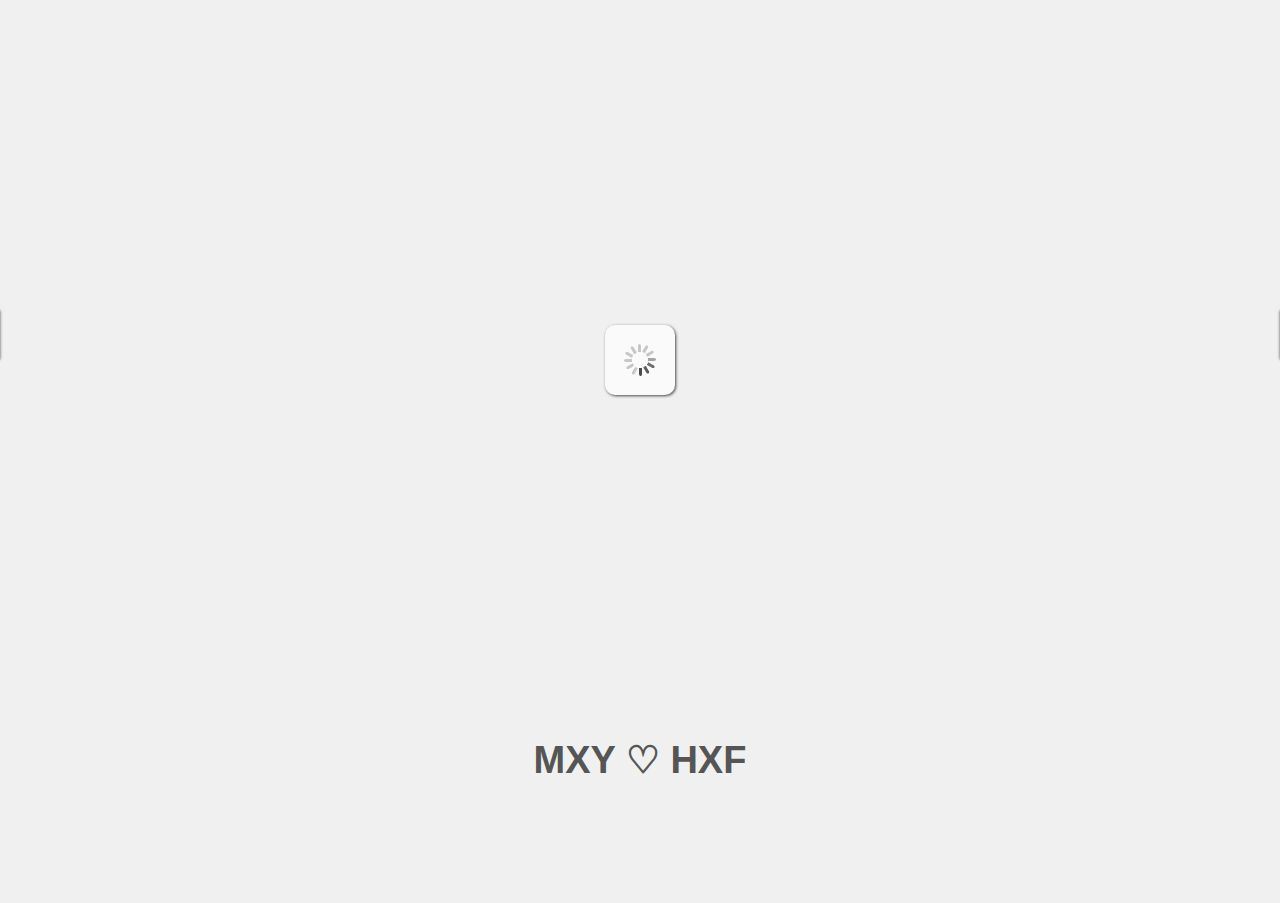
==== index.html @ fc4159d2 "初始化" ====
<!DOCTYPE html PUBLIC "-//W3C//DTD XHTML 1.0 Strict//EN" "http://www.w3.org/TR/xhtml1/DTD/xhtml1-strict.dtd">
<html>

<head>
	<title>MXY ♡ HXF</title>
	<meta http-equiv="Content-Type" content="text/html; charset=UTF-8" />
	<link rel="stylesheet" href="css/style.css" type="text/css" media="screen" />
	
	<script src="https://cdn.bootcdn.net/ajax/libs/jquery/3.5.1/jquery.min.js"></script>

	<!-- <style type="text/css">
		.description {
			position: fixed;
			right: 10px;
			top: 10px;
			font-size: 12px;
			color: #888;
		}

		span.reference {
			position: fixed;
			left: 10px;
			bottom: 10px;
			font-size: 12px;
		}

		span.reference a {
			color: #888;
			text-transform: uppercase;
			text-decoration: none;
			padding-right: 20px;
		}

		span.reference a:hover {
			color: #444;
		}
	</style> -->
</head>

<body>
	<div style="height: 100vh;">
		<iframe frameborder="0" scrolling="no" src="index2.html" width="100%" height="80%"></iframe>
		<div style="height: 20%;">
			<h1 style="text-align: center;">MXY ♡ HXF</h1>
			<p id="time"></p>
		</div>
	</div>

	<script type="text/javascript" src="js/time.js"></script>
</body>

</html>
---- css/style.css ----
*{
	margin:0;
	padding:0;
}
body{
	background:#f0f0f0 url(http://imgbd.mxy493.xyz/bg.jpg) repeat top left;
	font-family:Arial, Helvetica, sans-serif;
	font-size:12px;
	color: #555;
}
h1{
	padding: 15px;
	font-size:38px;
}
h1 span{
	font-size:20px;
}

#time {
	text-align: center;
	font-size: 24px;
}

.im_wrapper div{
	left:-500px;
	width:125px;
	height:125px;
	position:absolute;
	background-repeat:no-repeat;
	background-color:#fff;
	cursor:pointer;
	-moz-box-shadow:1px 1px 3px #000;
	-webkit-box-shadow:1px 1px 3px #000;
	box-shadow:1px 1px 3px #000;
}
.im_wrapper div img{
	float:left;
	width:115px;
	height:115px;
	margin:5px 0px 0px 5px;
}
.im_loading{
	display:none;
	position:fixed;
	top:50%;
	left:50%;
	margin:-35px 0px 0px -35px;
	background:#fff url(../images/loader.gif) no-repeat center center;
	width:70px;
	height:70px;
	z-index:9999;
	-moz-border-radius:10px;
	-webkit-border-radius:10px;
	border-radius:10px;
	-moz-box-shadow:1px 1px 3px #000;
	-webkit-box-shadow:1px 1px 3px #000;
	box-shadow:1px 1px 3px #000;
	opacity:0.7;
	filter:progid:DXImageTransform.Microsoft.Alpha(opacity=70);
}
.im_next,
.im_prev{
	width:50px;
	height:50px;
	position:fixed;
	bottom:50%;
	margin-top:-25px;
	cursor:pointer;
	opacity:0.7;
	z-index:1000;
	-moz-box-shadow:0px 0px 3px #000;
	-webkit-box-shadow:0px 0px 3px #000;
	box-shadow:0px 0px 3px #000;
	-moz-border-radius:2px;
	-webkit-border-radius:2px;
	border-radius:2px;
	filter:progid:DXImageTransform.Microsoft.Alpha(opacity=70);
}
.im_next:hover,
.im_prev:hover
{
	opacity:0.9;
}
.im_next{
	background:#fff url(../images/next.png) no-repeat center center;
	right:-50px; /*10 to show*/
}
.im_prev{
	background:#fff url(../images/prev.png) no-repeat center center;
	left:-50px; /*10 to show*/
}
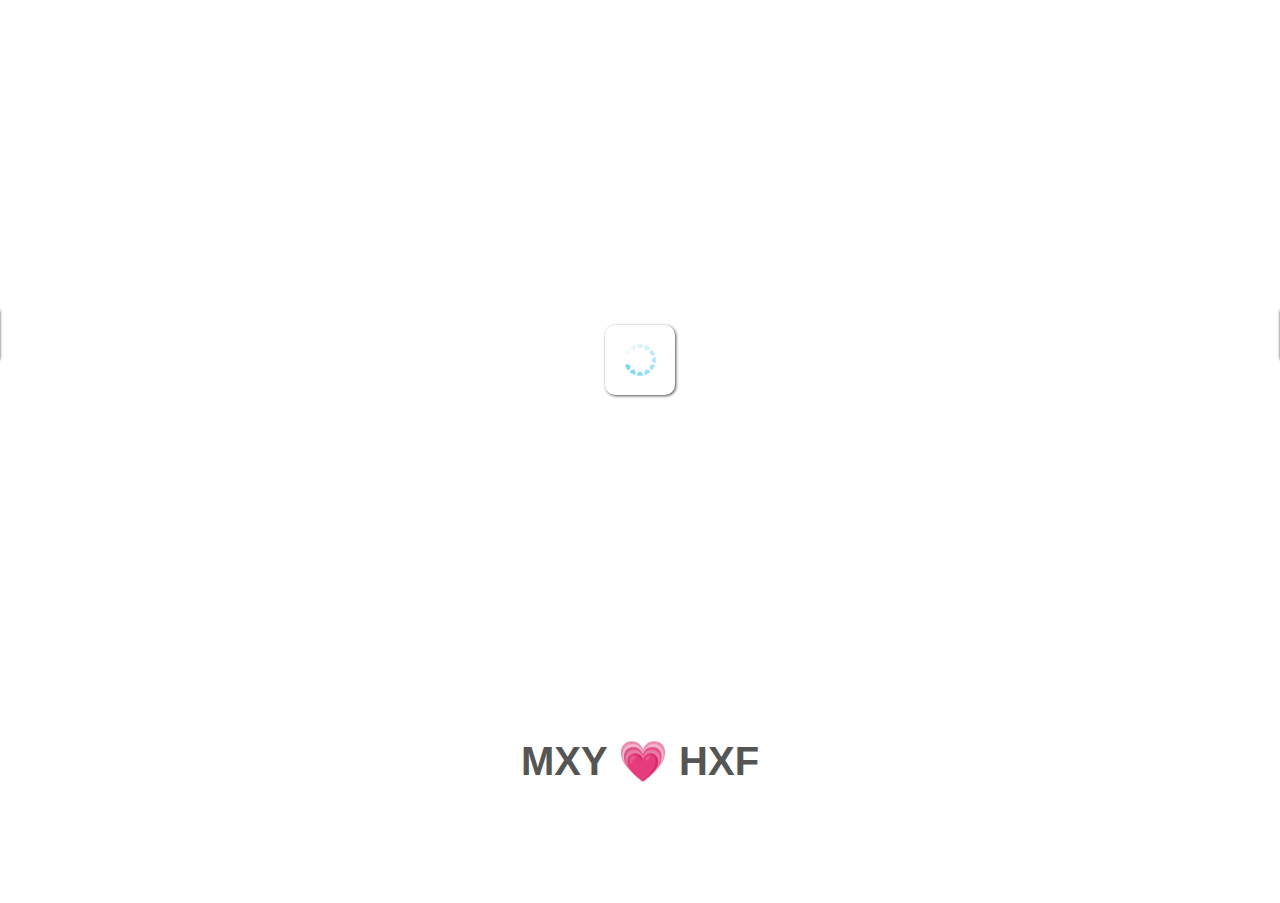
==== commit 0f00e18c: "一些优化" ====
--- a/index.html
+++ b/index.html
@@ -7,41 +7,13 @@
 	<link rel="stylesheet" href="css/style.css" type="text/css" media="screen" />
 	
 	<script src="https://cdn.bootcdn.net/ajax/libs/jquery/3.5.1/jquery.min.js"></script>
-
-	<!-- <style type="text/css">
-		.description {
-			position: fixed;
-			right: 10px;
-			top: 10px;
-			font-size: 12px;
-			color: #888;
-		}
-
-		span.reference {
-			position: fixed;
-			left: 10px;
-			bottom: 10px;
-			font-size: 12px;
-		}
-
-		span.reference a {
-			color: #888;
-			text-transform: uppercase;
-			text-decoration: none;
-			padding-right: 20px;
-		}
-
-		span.reference a:hover {
-			color: #444;
-		}
-	</style> -->
 </head>
 
 <body>
 	<div style="height: 100vh;">
 		<iframe frameborder="0" scrolling="no" src="index2.html" width="100%" height="80%"></iframe>
 		<div style="height: 20%;">
-			<h1 style="text-align: center;">MXY ♡ HXF</h1>
+			<h1 style="text-align: center;">MXY 💗 HXF</h1>
 			<p id="time"></p>
 		</div>
 	</div>
--- a/css/style.css
+++ b/css/style.css
@@ -1,91 +1,105 @@
-*{
-	margin:0;
-	padding:0;
+* {
+	margin: 0;
+	padding: 0;
 }
-body{
-	background:#f0f0f0 url(http://imgbd.mxy493.xyz/bg.jpg) repeat top left;
-	font-family:Arial, Helvetica, sans-serif;
-	font-size:12px;
+
+body {
+	background-image: url(http://imgbd.mxy493.xyz/bg1.jpg);
+	background-size: 100% 100%;
+	font-family: Arial, Helvetica, sans-serif;
+	font-size: 12px;
 	color: #555;
 }
-h1{
+
+h1 {
+	font-family: "Microsoft YaHei","PingFang SC",sans-serif;
+	font-weight: bold;
 	padding: 15px;
-	font-size:38px;
+	font-size: 40px;
 }
-h1 span{
-	font-size:20px;
+
+h1 span {
+	font-size: 20px;
 }
 
 #time {
 	text-align: center;
-	font-size: 24px;
+	font-size: 28px;
+	font-family: "Microsoft YaHei","PingFang SC",sans-serif;
 }
 
-.im_wrapper div{
-	left:-500px;
-	width:125px;
-	height:125px;
-	position:absolute;
-	background-repeat:no-repeat;
-	background-color:#fff;
-	cursor:pointer;
-	-moz-box-shadow:1px 1px 3px #000;
-	-webkit-box-shadow:1px 1px 3px #000;
-	box-shadow:1px 1px 3px #000;
+.im_wrapper div {
+	left: -500px;
+	width: 125px;
+	height: 125px;
+	position: absolute;
+	background-repeat: no-repeat;
+	background-color: #fff;
+	cursor: pointer;
+	-moz-box-shadow: 1px 1px 3px #000;
+	-webkit-box-shadow: 1px 1px 3px #000;
+	box-shadow: 1px 1px 3px #000;
 }
-.im_wrapper div img{
-	float:left;
-	width:115px;
-	height:115px;
-	margin:5px 0px 0px 5px;
+
+.im_wrapper div img {
+	float: left;
+	width: 115px;
+	height: 115px;
+	margin: 5px 0px 0px 5px;
 }
-.im_loading{
-	display:none;
-	position:fixed;
-	top:50%;
-	left:50%;
-	margin:-35px 0px 0px -35px;
-	background:#fff url(../images/loader.gif) no-repeat center center;
-	width:70px;
-	height:70px;
-	z-index:9999;
-	-moz-border-radius:10px;
-	-webkit-border-radius:10px;
-	border-radius:10px;
-	-moz-box-shadow:1px 1px 3px #000;
-	-webkit-box-shadow:1px 1px 3px #000;
-	box-shadow:1px 1px 3px #000;
-	opacity:0.7;
-	filter:progid:DXImageTransform.Microsoft.Alpha(opacity=70);
+
+.im_loading {
+	display: none;
+	position: fixed;
+	top: 50%;
+	left: 50%;
+	margin: -35px 0px 0px -35px;
+	background: #fff url(../images/loader1.gif) no-repeat center center;
+	width: 70px;
+	height: 70px;
+	z-index: 9999;
+	-moz-border-radius: 10px;
+	-webkit-border-radius: 10px;
+	border-radius: 10px;
+	-moz-box-shadow: 1px 1px 3px #000;
+	-webkit-box-shadow: 1px 1px 3px #000;
+	box-shadow: 1px 1px 3px #000;
+	opacity: 0.7;
+	filter: progid:DXImageTransform.Microsoft.Alpha(opacity=70);
 }
+
 .im_next,
-.im_prev{
-	width:50px;
-	height:50px;
-	position:fixed;
-	bottom:50%;
-	margin-top:-25px;
-	cursor:pointer;
-	opacity:0.7;
-	z-index:1000;
-	-moz-box-shadow:0px 0px 3px #000;
-	-webkit-box-shadow:0px 0px 3px #000;
-	box-shadow:0px 0px 3px #000;
-	-moz-border-radius:2px;
-	-webkit-border-radius:2px;
-	border-radius:2px;
-	filter:progid:DXImageTransform.Microsoft.Alpha(opacity=70);
+.im_prev {
+	width: 50px;
+	height: 50px;
+	position: fixed;
+	bottom: 50%;
+	margin-top: -25px;
+	cursor: pointer;
+	opacity: 0.7;
+	z-index: 1000;
+	-moz-box-shadow: 0px 0px 3px #000;
+	-webkit-box-shadow: 0px 0px 3px #000;
+	box-shadow: 0px 0px 3px #000;
+	-moz-border-radius: 2px;
+	-webkit-border-radius: 2px;
+	border-radius: 2px;
+	filter: progid:DXImageTransform.Microsoft.Alpha(opacity=70);
 }
+
 .im_next:hover,
-.im_prev:hover
-{
-	opacity:0.9;
+.im_prev:hover {
+	opacity: 0.9;
 }
-.im_next{
-	background:#fff url(../images/next.png) no-repeat center center;
-	right:-50px; /*10 to show*/
+
+.im_next {
+	background: #fff url(../images/next.png) no-repeat center center;
+	right: -50px;
+	/*10 to show*/
 }
-.im_prev{
-	background:#fff url(../images/prev.png) no-repeat center center;
-	left:-50px; /*10 to show*/
+
+.im_prev {
+	background: #fff url(../images/prev.png) no-repeat center center;
+	left: -50px;
+	/*10 to show*/
 }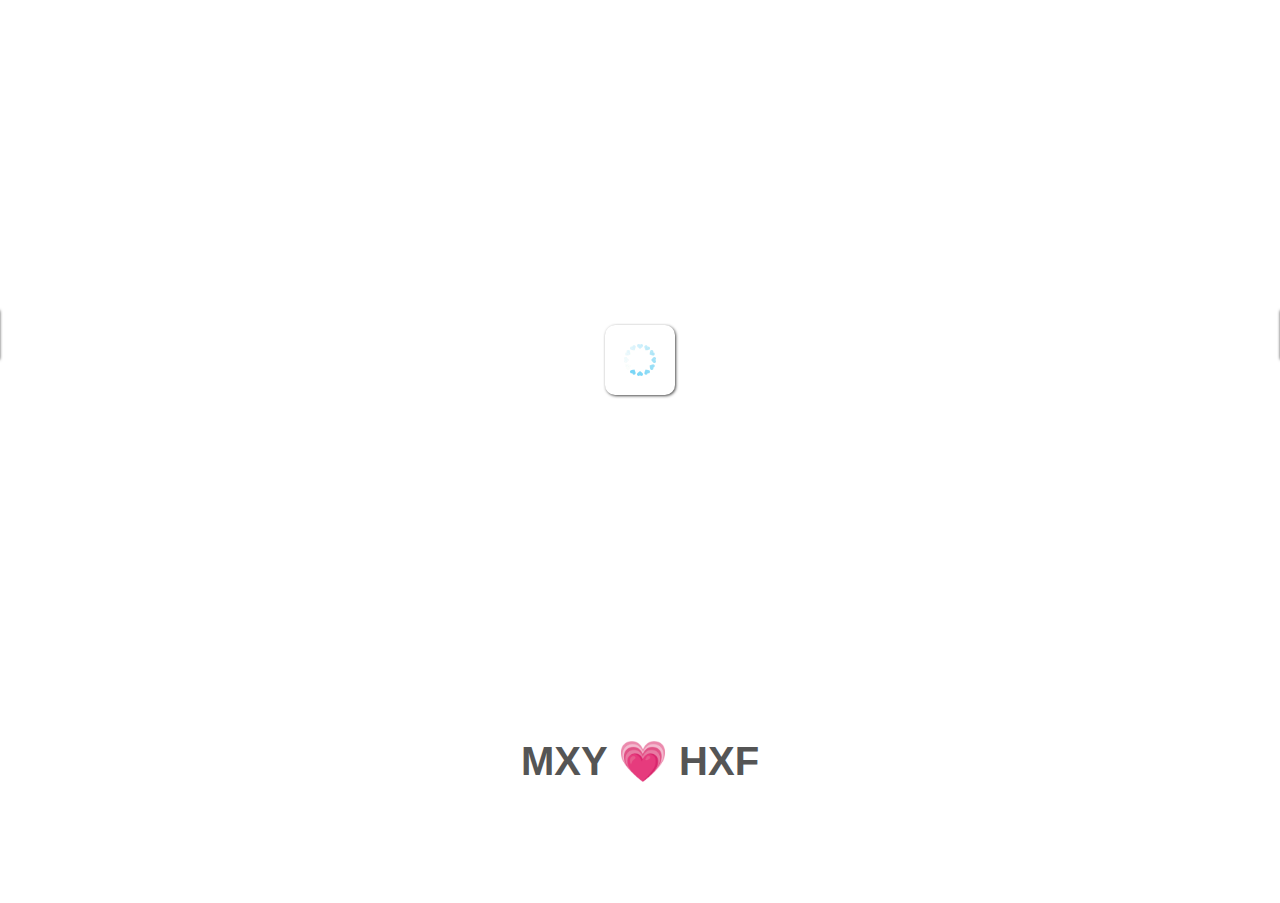
==== commit 6a7bc5fc: "添加logo" ====
--- a/index.html
+++ b/index.html
@@ -5,6 +5,11 @@
 	<title>MXY ♡ HXF</title>
 	<meta http-equiv="Content-Type" content="text/html; charset=UTF-8" />
 	<link rel="stylesheet" href="css/style.css" type="text/css" media="screen" />
+
+	<!-- 地址栏小图标 -->
+	<link rel="Shortcut Icon" href="images/mh.png" type="image/x-icon" />
+	<!-- 收藏栏小图标 -->
+	<link rel="Bookmark" href="images/mh.png" type="image/x-icon" />
 	
 	<script src="https://cdn.bootcdn.net/ajax/libs/jquery/3.5.1/jquery.min.js"></script>
 </head>
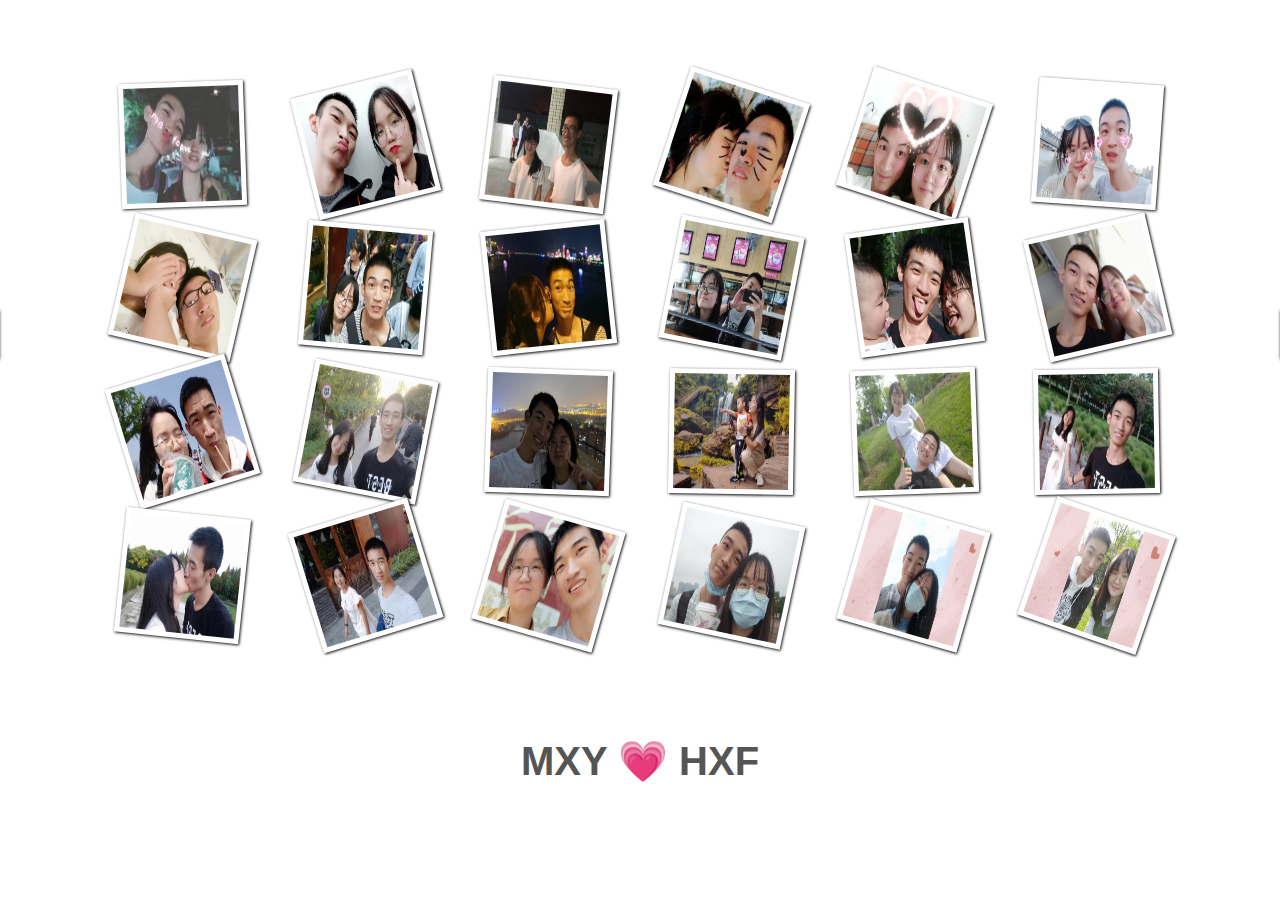
==== commit fe5334d8: "修改网页图标为使用本地图片" ====
--- a/index.html
+++ b/index.html
@@ -7,11 +7,12 @@
 	<link rel="stylesheet" href="css/style.css" type="text/css" media="screen" />
 
 	<!-- 地址栏小图标 -->
-	<link rel="Shortcut Icon" href="images/mh.png" type="image/x-icon" />
+	<link rel="Shortcut Icon" href="images/mh.webp" type="image/x-icon" />
 	<!-- 收藏栏小图标 -->
-	<link rel="Bookmark" href="images/mh.png" type="image/x-icon" />
+	<link rel="Bookmark" href="images/mh.webp" type="image/x-icon" />
 	
 	<script src="https://cdn.bootcdn.net/ajax/libs/jquery/3.5.1/jquery.min.js"></script>
+	<script type="text/javascript" src="js/time.js"></script>
 </head>
 
 <body>
@@ -22,8 +23,6 @@
 			<p id="time"></p>
 		</div>
 	</div>
-
-	<script type="text/javascript" src="js/time.js"></script>
 </body>
 
 </html>--- a/css/style.css
+++ b/css/style.css
@@ -4,8 +4,8 @@
 }
 
 body {
-	background-image: url(http://imgbd.mxy493.xyz/bg1.jpg);
-	background-size: 100% 100%;
+	background-image: url(http://imgbd.mxy493.xyz/mh/bg.png);
+	background-repeat: repeat;
 	font-family: Arial, Helvetica, sans-serif;
 	font-size: 12px;
 	color: #555;
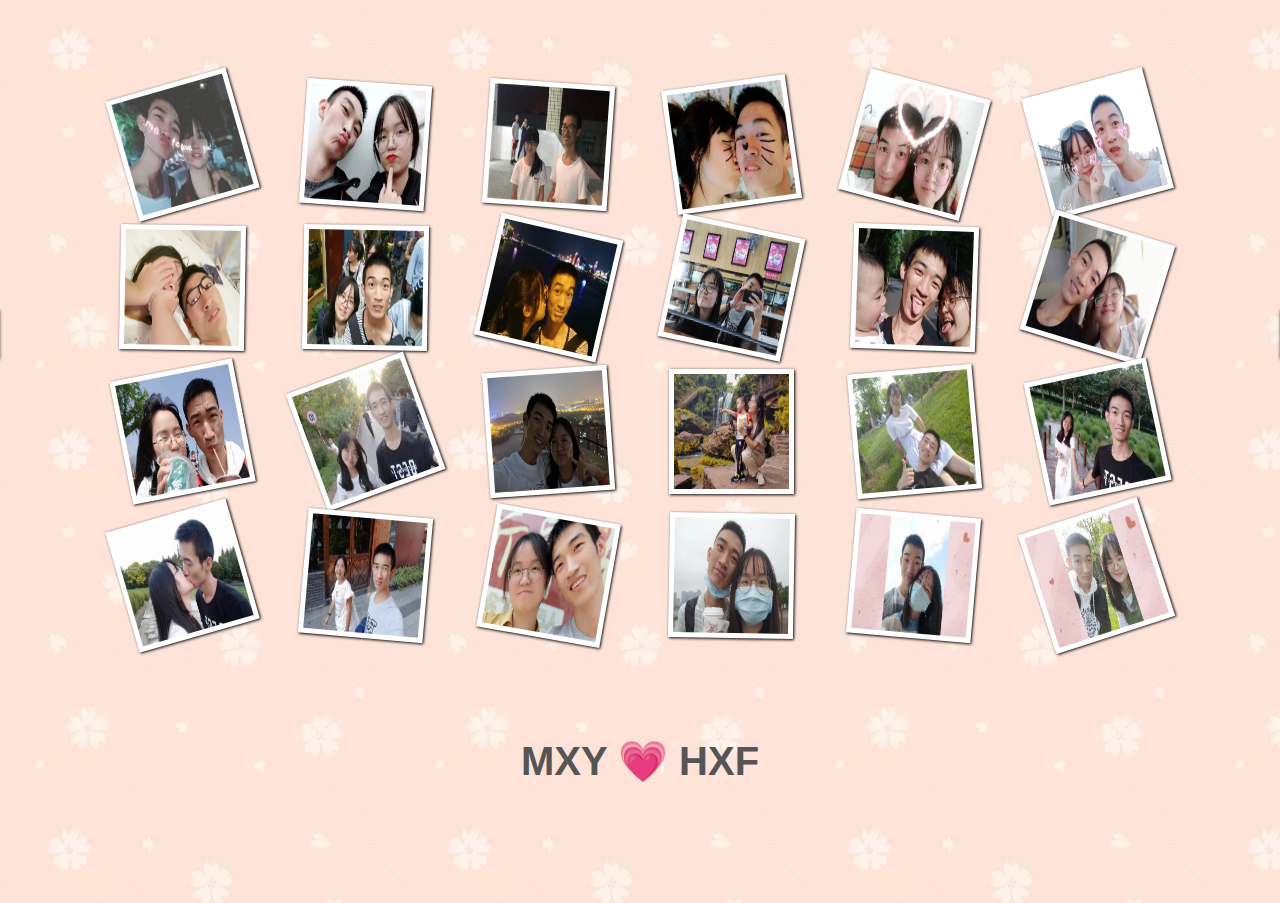
==== commit 69118ff8: "https://instant.page/" ====
--- a/index.html
+++ b/index.html
@@ -23,6 +23,7 @@
 			<p id="time"></p>
 		</div>
 	</div>
+	<script src="//instant.page/5.1.0" type="module" integrity="sha384-by67kQnR+pyfy8yWP4kPO12fHKRLHZPfEsiSXR8u2IKcTdxD805MGUXBzVPnkLHw"></script>
 </body>
 
 </html>--- a/css/style.css
+++ b/css/style.css
@@ -4,7 +4,7 @@
 }
 
 body {
-	background-image: url(http://imgbd.mxy493.xyz/mh/bg.png);
+	background-image: url(../images/bg.webp);
 	background-repeat: repeat;
 	font-family: Arial, Helvetica, sans-serif;
 	font-size: 12px;
